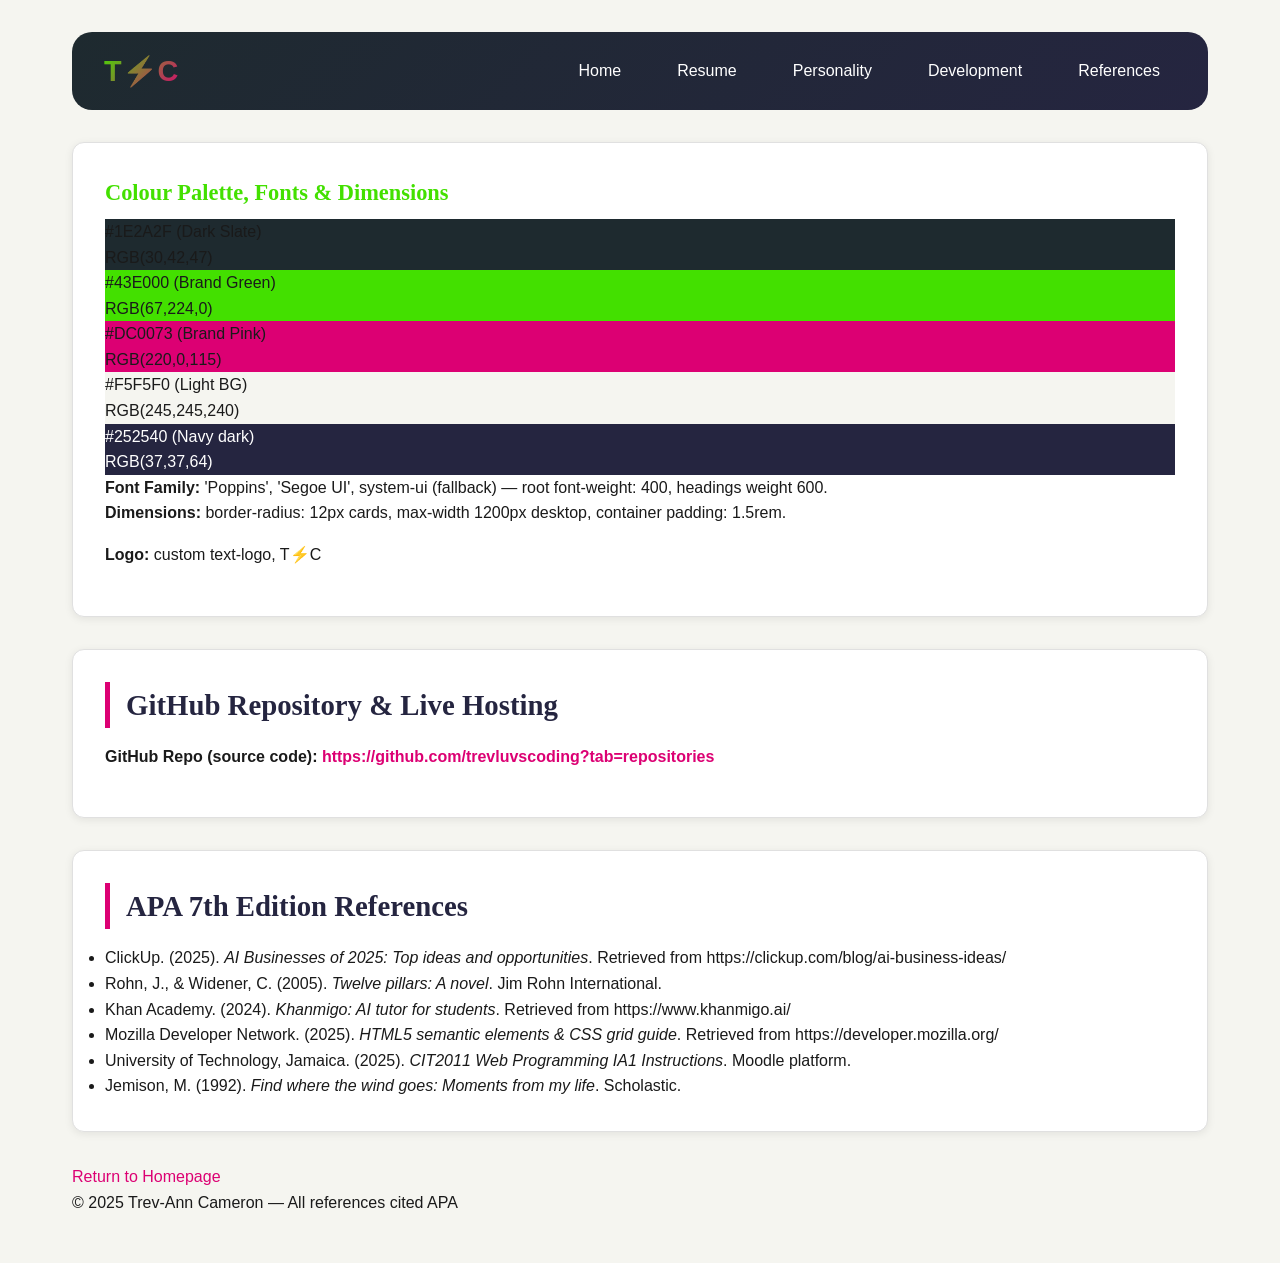
==== codes/references.html @ 7d7ab0d3 "first commit" ====
<!DOCTYPE html>
<html lang="en">
<head>
    <meta charset="UTF-8">
    <meta name="viewport" content="width=device-width, initial-scale=1.0">
    <title>References, Storyboard, GitHub & Hosting | IA1</title>
    <link rel="stylesheet" href="style.css">
</head>
<body>
    <nav>
        <div class="logo-container"><div class="logo">T⚡C</div></div>
        <ul class="nav-links">
            <li><a href="index.html">Home</a></li>
            <li><a href="resume.html">Resume</a></li>
            <li><a href="personality.html">Personality</a></li>
            <li><a href="development.html">Development</a></li>
            <li><a href="references.html">References</a></li>
        </ul>
    </nav>

    <main class="container"> 
        <section id="storyboard-ref" class="card storyboard-section">
            <div class="design-system">
                <h3> Colour Palette, Fonts & Dimensions</h3>
                <div class="palette">
                    <div class="color-box" style="background:#1E2A2F;">#1E2A2F (Dark Slate)<br>RGB(30,42,47)</div>
                    <div class="color-box" style="background:#43E000;">#43E000 (Brand Green)<br>RGB(67,224,0)</div>
                    <div class="color-box" style="background:#DC0073;">#DC0073 (Brand Pink)<br>RGB(220,0,115)</div>
                    <div class="color-box" style="background:#F5F5F0;">#F5F5F0 (Light BG)<br>RGB(245,245,240)</div>
                    <div class="color-box" style="background:#252540; color:white;">#252540 (Navy dark)<br>RGB(37,37,64)</div>
                </div>
                <p><strong>Font Family:</strong> 'Poppins', 'Segoe UI', system-ui (fallback) — root font-weight: 400, headings weight 600.<br>
                <strong>Dimensions:</strong> border-radius: 12px cards, max-width 1200px desktop, container padding: 1.5rem.</p>
                <p><strong>Logo:</strong> custom text-logo, T⚡C</p>
            </div>
        </section>

        
        <section class="card github-hosting">
            <h2> GitHub Repository & Live Hosting</h2>
            <p><strong> GitHub Repo (source code):</strong> <a href="https://github.com/trevluvscoding?tab=repositories" target="_blank" class="external">https://github.com/trevluvscoding?tab=repositories</a><br>
            </p>
        </section>

        
        <section class="card apa-references">
            <h2> APA 7th Edition References</h2>
            <ul class="apa-list">
                <li>ClickUp. (2025). <em>AI Businesses of 2025: Top ideas and opportunities</em>. Retrieved from https://clickup.com/blog/ai-business-ideas/</li>
                <li>Rohn, J., & Widener, C. (2005). <em>Twelve pillars: A novel</em>. Jim Rohn International.</li>
                <li>Khan Academy. (2024). <em>Khanmigo: AI tutor for students</em>. Retrieved from https://www.khanmigo.ai/</li>
                <li>Mozilla Developer Network. (2025). <em>HTML5 semantic elements & CSS grid guide</em>. Retrieved from https://developer.mozilla.org/</li>
                <li>University of Technology, Jamaica. (2025). <em>CIT2011 Web Programming IA1 Instructions</em>. Moodle platform.</li>
                <li>Jemison, M. (1992). <em>Find where the wind goes: Moments from my life</em>. Scholastic.</li>
            </ul>
        </section>

        <div class="back-home">
            <a href="index.html"> Return to Homepage</a>
        </div>
    </main>

    <footer>
        <p>© 2025 Trev-Ann Cameron —  All references cited APA</p>
    </footer>
</body>
</html>
---- codes/style.css ----
/* Q2: VARIABLES for consistent colour scheme and font family */
:root {
    /* Colour Scheme Variables */
    --primary-green: #43E000;
    --primary-pink: #DC0073;
    --primary-dark: #1E2A2F;
    --primary-navy: #252540;
    --primary-light: #F5F5F0;
    --accent-orange: #FF6B35;
    
    /* Text Colours */
    --text-white: #FFFFFF;
    --text-dark: #1A1A1A;
    --text-gray: #666666;
    --text-muted: #B0B0B0;
    
    /* Background Colours */
    --bg-light: #F5F5F0;
    --bg-white: #FFFFFF;
    --bg-dark: #1E2A2F;
    
    /* Font Families */
    --font-main: 'Segoe UI', Tahoma, Geneva, Verdana, sans-serif;
    --font-heading: 'Georgia', 'Times New Roman', serif;
    
    /* Spacing Variables */
    --space-xs: 0.25rem;
    --space-sm: 0.5rem;
    --space-md: 1rem;
    --space-lg: 1.5rem;
    --space-xl: 2rem;
    --space-xxl: 3rem;
    
    /* Border Radius */
    --radius-sm: 4px;
    --radius-md: 8px;
    --radius-lg: 12px;
    --radius-xl: 20px;
    --radius-round: 50%;
    
    /* Transitions */
    --transition-fast: 0.2s ease;
    --transition-normal: 0.3s ease;
}

/* RESET STYLES */
* {
    margin: 0;
    padding: 0;
    box-sizing: border-box;
}

/* Q2: ELEMENT SELECTOR - Body styling */
body {
    font-family: var(--font-main);
    color: var(--text-dark);
    background-color: var(--bg-light);
    line-height: 1.6;
    padding: var(--space-md);
}

/* Q2: ELEMENT SELECTOR - Heading tags */
h1 {
    font-family: var(--font-heading);
    font-size: 2.2rem;
    font-weight: 700;
    color: var(--primary-dark);
    margin-bottom: var(--space-lg);
    padding-bottom: var(--space-sm);
    border-bottom: 3px solid var(--primary-green);
}

h2 {
    font-family: var(--font-heading);
    font-size: 1.8rem;
    font-weight: 600;
    color: var(--primary-navy);
    margin-bottom: var(--space-md);
    padding-left: var(--space-md);
    border-left: 5px solid var(--primary-pink);
}

h3 {
    font-family: var(--font-heading);
    font-size: 1.4rem;
    font-weight: 600;
    color: var(--primary-green);
    margin-bottom: var(--space-sm);
}

/* Q2: ELEMENT SELECTOR - Navigation */
nav {
    background: linear-gradient(135deg, var(--primary-dark), var(--primary-navy));
    padding: var(--space-md) var(--space-xl);
    border-radius: var(--radius-xl);
    margin-bottom: var(--space-xl);
    display: flex;
    justify-content: space-between;
    align-items: center;
    flex-wrap: wrap;
}

.nav-links {
    display: flex;
    list-style: none;
    gap: var(--space-lg);
    flex-wrap: wrap;
}

.nav-links li {
    list-style: none;
}

.nav-links a {
    color: var(--text-white);
    text-decoration: none;
    font-weight: 500;
    padding: var(--space-sm) var(--space-md);
    transition: all var(--transition-fast);
    border-radius: var(--radius-md);
}

.nav-links a:hover {
    background: var(--primary-green);
    color: var(--primary-dark);
    transform: translateY(-2px);
}

/* Q2: ELEMENT SELECTOR - Paragraphs */
p {
    margin-bottom: var(--space-md);
    line-height: 1.6;
}

/* Q2: ELEMENT SELECTOR - Links */
a {
    color: var(--primary-pink);
    text-decoration: none;
    transition: color var(--transition-fast);
}

/* Q2: CLASS SELECTOR - Card styling */
.card {
    background: var(--bg-white);
    border-radius: var(--radius-lg);
    padding: var(--space-xl);
    margin-bottom: var(--space-xl);
    border: 1px solid #e0e0e0;
    box-shadow: 0 2px 8px rgba(0, 0, 0, 0.08);
    transition: all var(--transition-normal);
}

.card:hover {
    transform: translateY(-5px);
    box-shadow: 0 8px 20px rgba(0, 0, 0, 0.15);
    border-color: var(--primary-green);
}

/* Q2: CLASS SELECTOR - Button styling */
.btn {
    display: inline-block;
    padding: var(--space-md) var(--space-xl);
    border-radius: var(--radius-md);
    font-weight: 600;
    text-align: center;
    cursor: pointer;
    transition: all var(--transition-normal);
}

.btn-primary {
    background: var(--primary-green);
    color: var(--text-white);
    border: none;
}

/* Q2: ID SELECTOR - Footer styling */
#main-footer {
    background: var(--primary-dark);
    color: var(--text-muted);
    text-align: center;
    padding: var(--space-xl);
    margin-top: var(--space-xxl);
    border-radius: var(--radius-lg);
    border-top: 3px solid var(--primary-green);
}

#main-footer a {
    color: var(--primary-green);
}

#main-footer a:hover {
    color: var(--primary-pink);
}

/* Q2: ID SELECTOR - Mission section specific */
#mission-vision {
    background: linear-gradient(135deg, rgba(67,224,0,0.05), rgba(220,0,115,0.05));
}

/* Q2: PADDING, MARGIN, BORDERS for all sections */
section {
    padding: var(--space-xl);
    margin-bottom: var(--space-xl);
    border: 1px solid #ddd;
    border-radius: var(--radius-lg);
    background: var(--bg-white);
}

/* Q2: PSEUDO-CLASSES */
a:focus {
    outline: 3px solid var(--primary-pink);
    outline-offset: 2px;
    border-radius: var(--radius-sm);
}

a:active {
    color: var(--accent-orange);
}

a:visited {
    color: var(--primary-pink);
}

/* DEMOGRAPHICS SECTION LAYOUT */
.demographics {
    background: var(--bg-white);
}

.demo-flex {
    display: flex;
    align-items: center;
    gap: var(--space-xl);
    flex-wrap: wrap;
}

.profile-img {
    width: 200px;
    height: 200px;
    border-radius: var(--radius-round);
    object-fit: cover;
    border: 3px solid var(--primary-green);
    transition: transform var(--transition-fast), border-color var(--transition-fast);
    cursor: pointer;
}

.profile-img:hover {
    transform: scale(1.05);
    border-color: var(--primary-pink);
}

.demographics-list {
    list-style: none;
    flex: 1;
}

.demographics-list li {
    padding: var(--space-sm) 0;
    border-bottom: 1px solid #eee;
}

.demographics-list li strong {
    color: var(--primary-pink);
    min-width: 120px;
    display: inline-block;
}

/* MISSION AND VISION CONTAINER */
.mission-vision-container {
    display: flex;
    gap: var(--space-xl);
    flex-wrap: wrap;
}

.vision-box, .mission-box {
    flex: 1;
    padding: var(--space-lg);
    border-radius: var(--radius-lg);
    transition: all var(--transition-normal);
}

.vision-box {
    background: rgba(67, 224, 0, 0.08);
    border-left: 4px solid var(--primary-green);
}

.mission-box {
    background: rgba(220, 0, 115, 0.08);
    border-left: 4px solid var(--primary-pink);
}

.vision-box:hover, .mission-box:hover {
    transform: translateY(-3px);
    box-shadow: 0 4px 12px rgba(0, 0, 0, 0.1);
}

/* FAVORITES CARDS */
.cards-container {
    display: flex;
    gap: var(--space-xl);
    flex-wrap: wrap;
}

.fav-card {
    flex: 1;
    background: var(--bg-white);
    padding: var(--space-lg);
    border: 1px solid #e0e0e0;
    border-radius: var(--radius-md);
    transition: all var(--transition-normal);
}

.fav-card:hover {
    transform: translateY(-3px);
    box-shadow: 0 4px 12px rgba(0, 0, 0, 0.1);
    border-color: var(--primary-green);
}

.fav-card .author {
    color: var(--primary-pink);
    font-style: italic;
    margin-bottom: var(--space-sm);
}

/* LIST STYLING */
.styled-list {
    padding-left: var(--space-xl);
    margin: var(--space-md) 0;
}

.styled-list.ordered {
    list-style-type: decimal;
}

.styled-list li {
    margin-bottom: var(--space-sm);
    padding: var(--space-xs) 0;
}

.styled-list li strong {
    color: var(--primary-green);
}

/* TABLE STYLING */
.favorites-table {
    width: 100%;
    border-collapse: collapse;
    margin: var(--space-md) 0;
    border: 1px solid #ddd;
}

.favorites-table th {
    background: linear-gradient(135deg, var(--primary-green), var(--primary-pink));
    color: var(--text-white);
    padding: var(--space-md);
    border: 1px solid #ddd;
    text-align: left;
}

.favorites-table td {
    padding: var(--space-md);
    border: 1px solid #ddd;
}

.favorites-table tr:hover {
    background: rgba(67, 224, 0, 0.1);
}

/* EXTERNAL LINK BOX */
.external-link-box {
    background: #e9f5e6;
    padding: var(--space-md);
    border-radius: var(--radius-md);
    text-align: center;
    margin-bottom: var(--space-xl);
    border: 1px solid var(--primary-green);
}

.external {
    color: var(--primary-pink);
    font-weight: bold;
}

.external:hover {
    color: var(--primary-green);
    text-decoration: underline;
}

/* SKIP LINK */
.skip-link {
    margin-bottom: var(--space-md);
}

.skip-link a {
    padding: var(--space-sm) var(--space-md);
    background: var(--primary-green);
    color: var(--primary-dark);
    border-radius: var(--radius-md);
    display: inline-block;
    transition: all var(--transition-fast);
    text-decoration: none;
}

.skip-link a:hover {
    background: var(--primary-pink);
    color: var(--text-white);
    transform: translateY(-2px);
}

/* ANIMATION */
@keyframes fadeIn {
    from {
        opacity: 0;
        transform: translateY(20px);
    }
    to {
        opacity: 1;
        transform: translateY(0);
    }
}

.card {
    animation: fadeIn 0.5s ease-out;
}

/* LOGO */
.logo {
    font-size: 1.8rem;
    font-weight: bold;
    background: linear-gradient(135deg, var(--primary-green), var(--primary-pink));
    -webkit-background-clip: text;
    background-clip: text;
    color: transparent;
}

/* MOBILE RESPONSIVE (min 600px) */
@media (min-width: 600px) and (max-width: 949px) {
    body {
        padding: var(--space-lg);
    }
    
    .demo-flex {
        flex-direction: column;
        align-items: center;
        text-align: center;
    }
    
    .mission-vision-container {
        flex-direction: column;
    }
    
    .cards-container {
        flex-direction: column;
    }
    
    .nav-links {
        justify-content: center;
        margin-top: var(--space-md);
    }
    
    nav {
        flex-direction: column;
        text-align: center;
    }
}

/* DESKTOP RESPONSIVE (min 950px) */
@media (min-width: 950px) {
    body {
        max-width: 1200px;
        margin: 0 auto;
        padding: var(--space-xl);
    }
    
    .container {
        display: flex;
        flex-direction: column;
    }
    
    .demo-flex {
        flex-direction: row;
        text-align: left;
    }
    
    .mission-vision-container {
        flex-direction: row;
    }
    
    .cards-container {
        flex-direction: row;
    }
    
    .profile-img {
        width: 220px;
        height: 220px;
    }
}
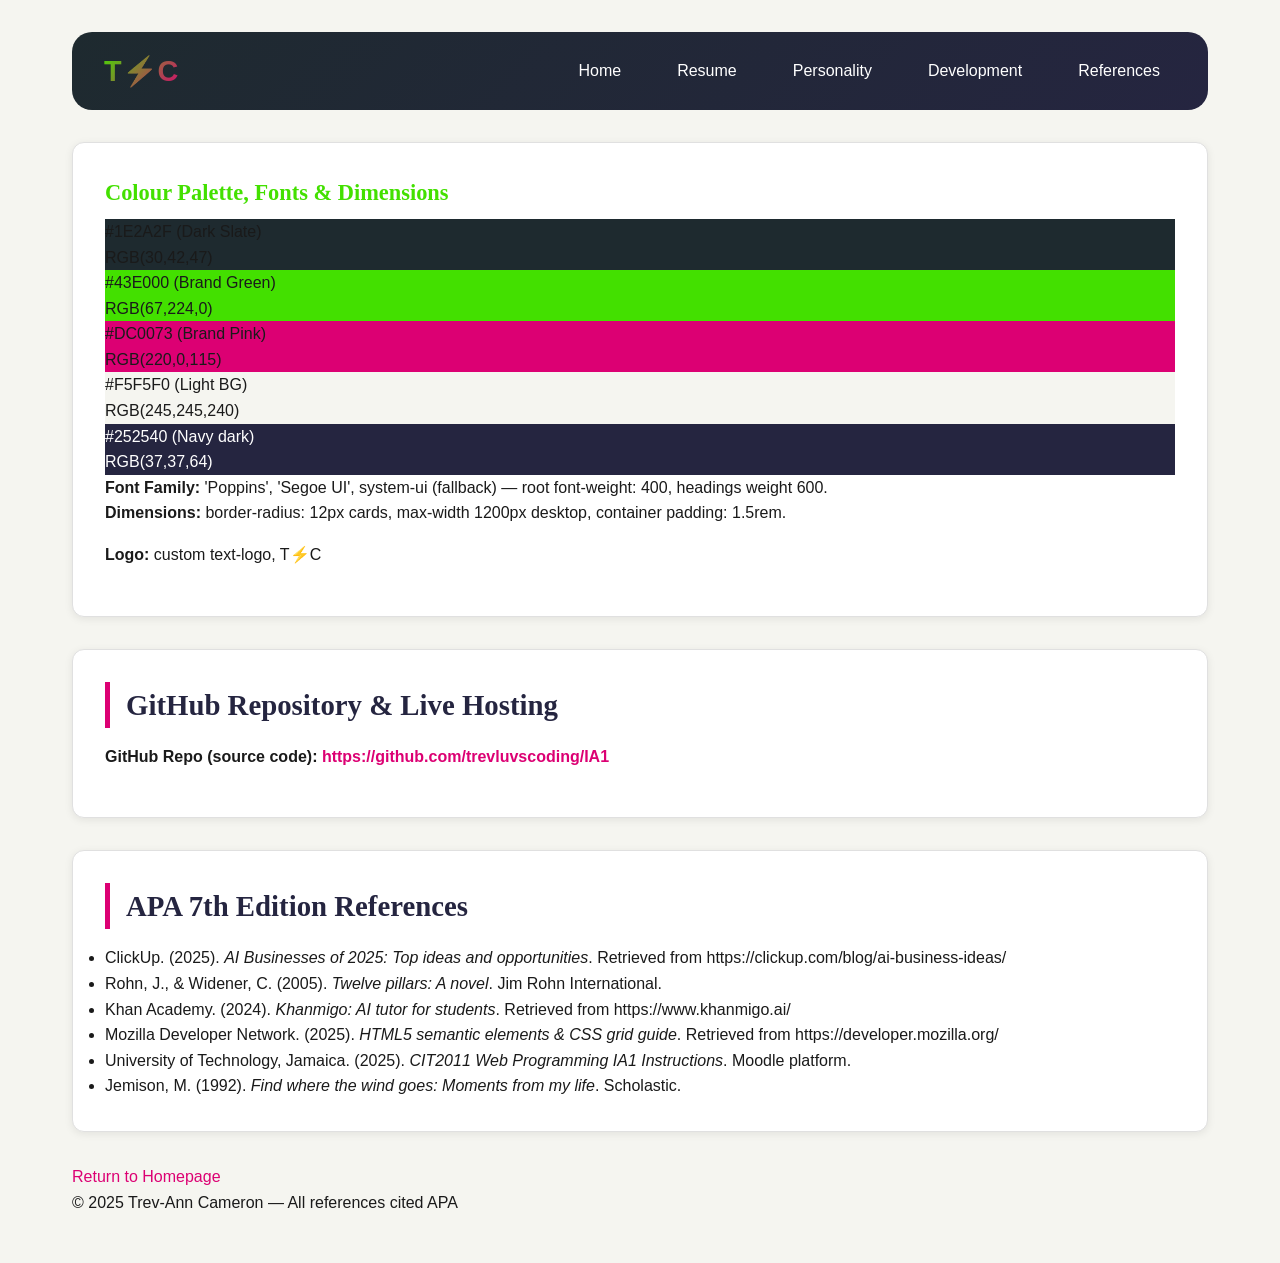
==== commit cfed98d1: "more" ====
--- a/codes/references.html
+++ b/codes/references.html
@@ -38,7 +38,7 @@
         
         <section class="card github-hosting">
             <h2> GitHub Repository & Live Hosting</h2>
-            <p><strong> GitHub Repo (source code):</strong> <a href="https://github.com/trevluvscoding?tab=repositories" target="_blank" class="external">https://github.com/trevluvscoding?tab=repositories</a><br>
+            <p><strong> GitHub Repo (source code):</strong> <a href="https://github.com/trevluvscoding/IA1" target="_blank" class="external">https://github.com/trevluvscoding/IA1</a><br>
             </p>
         </section>
 
